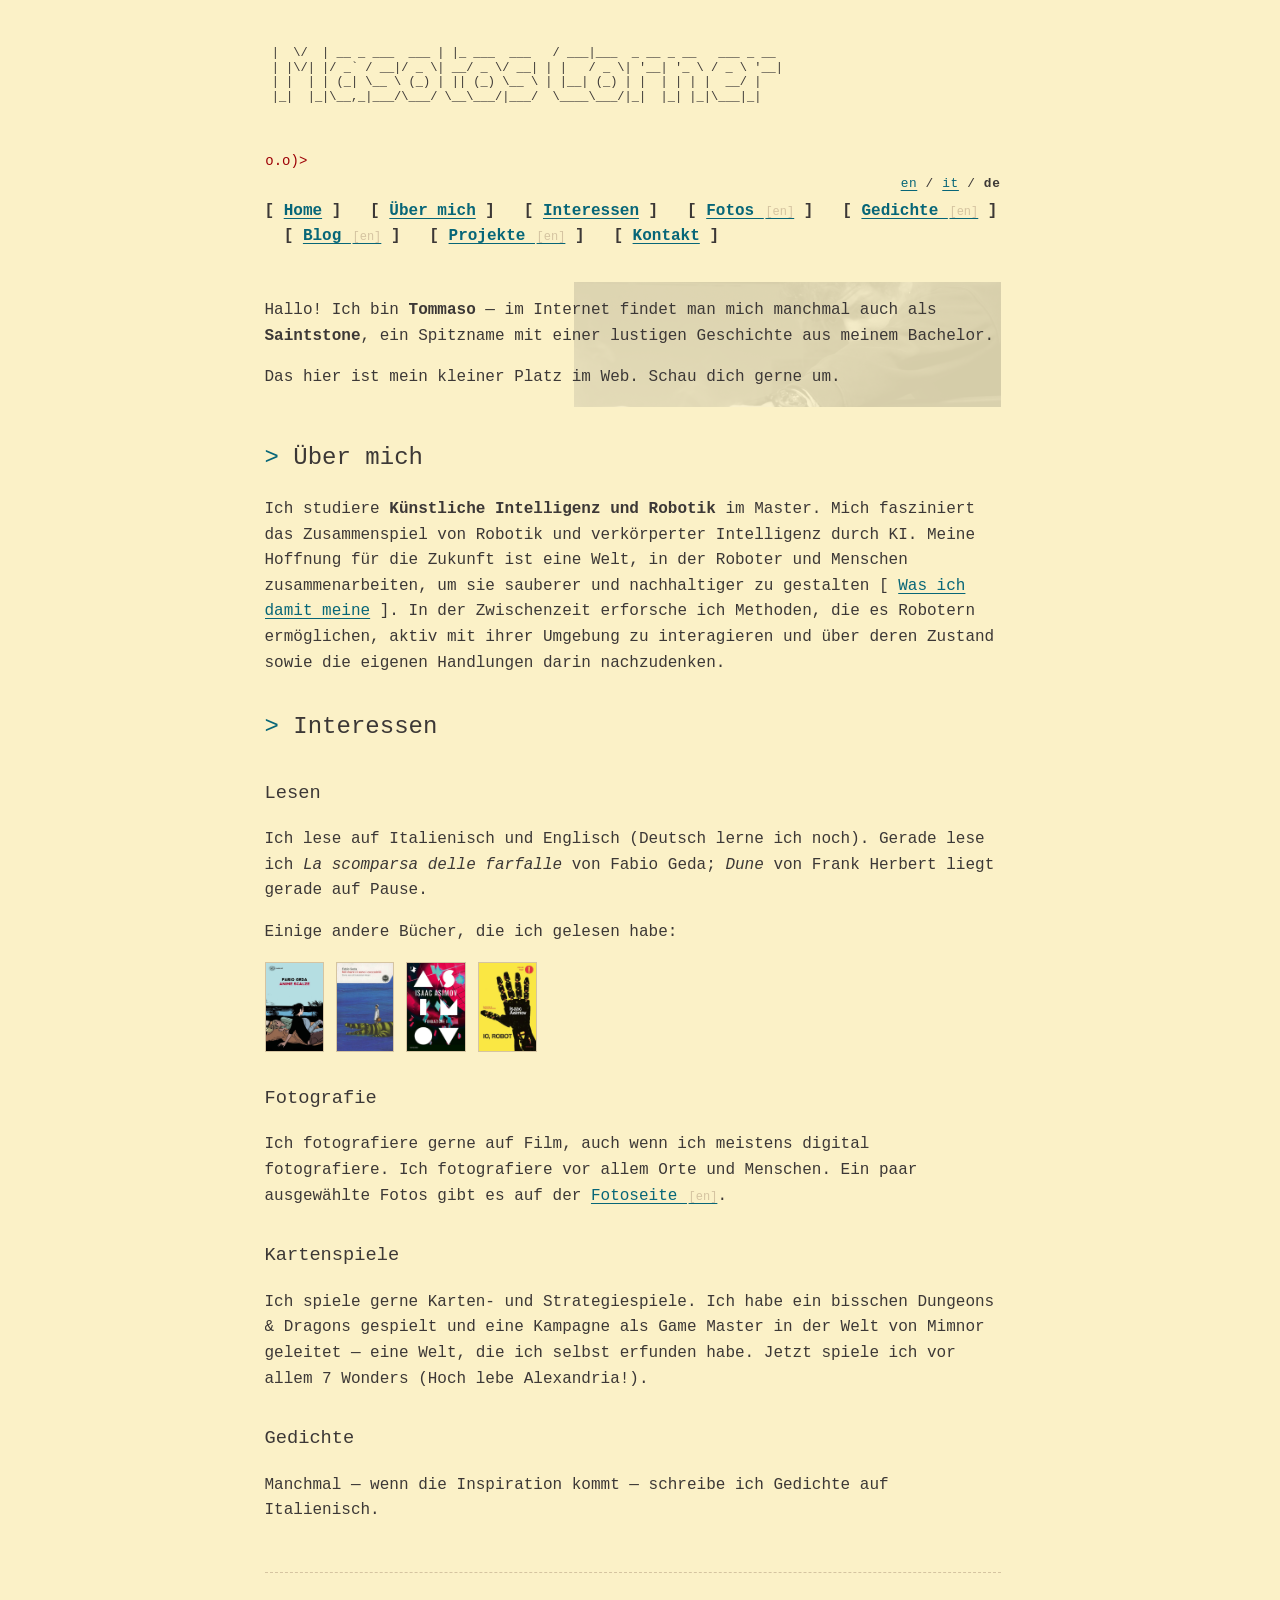
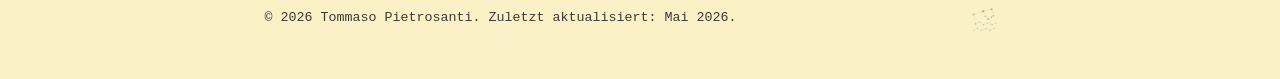
==== de/index.html @ 77a3cf39 "pushing site" ====
<!DOCTYPE html>
<html lang="de">
<head>
    <meta charset="UTF-8">
    <meta name="viewport" content="width=device-width, initial-scale=1.0">
    <meta name="description" content="Persönliche Website von Tommaso Pietrosanti — Masterstudent in Künstlicher Intelligenz und Robotik.">
    <title>Tommaso Pietrosanti</title>
    <link rel="icon" href="../images/aquarius.svg" type="image/svg+xml">
    <link rel="stylesheet" href="../style.css">
</head>
<body>

    <div class="ascii-art">
 |  \/  | __ _ ___  ___ | |_ ___  ___   / ___|___  _ __ _ __   ___ _ __
 | |\/| |/ _` / __|/ _ \| __/ _ \/ __| | |   / _ \| '__| '_ \ / _ \ '__|
 | |  | | (_| \__ \ (_) | || (_) \__ \ | |__| (_) | |  | | | |  __/ |
 |_|  |_|\__,_|___/\___/ \__\___/|___/  \____\___/|_|  |_| |_|\___|_|
    </div>

    <div class="nav-container">
        <div class="snake">~/\_/\_/\_/(o.o)&gt;</div>

        <div class="lang-switcher">
            <a href="../index.html">en</a> /
            <a href="../it/index.html">it</a> /
            <span class="lang-current">de</span>
        </div>

        <nav>
            [ <a href="index.html">Home</a> ] &nbsp;
            [ <a href="#about">Über mich</a> ] &nbsp;
            [ <a href="#interests">Interessen</a> ] &nbsp;
            [ <a href="../photos.html">Fotos <span class="lang-tag">[en]</span></a> ] &nbsp;
            [ <a href="../poetry.html">Gedichte <span class="lang-tag">[en]</span></a> ] &nbsp;
            [ <a href="../blog.html">Blog <span class="lang-tag">[en]</span></a> ] &nbsp;
            [ <a href="../projects.html">Projekte <span class="lang-tag">[en]</span></a> ] &nbsp;
            [ <a href="mailto:saintstone.t@gmail.com">Kontakt</a> ]
        </nav>
    </div>

    <main>
        <section id="intro">
            <img src="../images/pics/biopic.jpg" class="biopic-bg" alt="" aria-hidden="true">
            <p>Hallo! Ich bin <strong>Tommaso</strong> — im Internet findet man mich manchmal auch als <strong>Saintstone</strong>, ein Spitzname mit einer lustigen Geschichte aus meinem Bachelor.</p>
            <p>Das hier ist mein kleiner Platz im Web. Schau dich gerne um.</p>
        </section>

        <section id="about">
            <h2>Über mich</h2>
            <p>Ich studiere <strong>Künstliche Intelligenz und Robotik</strong> im Master. Mich fasziniert das Zusammenspiel von Robotik und verkörperter Intelligenz durch KI. Meine Hoffnung für die Zukunft ist eine Welt, in der Roboter und Menschen zusammenarbeiten, um sie sauberer und nachhaltiger zu gestalten [ <a href="https://en.wikipedia.org/wiki/Solarpunk">Was ich damit meine</a> ]. In der Zwischenzeit erforsche ich Methoden, die es Robotern ermöglichen, aktiv mit ihrer Umgebung zu interagieren und über deren Zustand sowie die eigenen Handlungen darin nachzudenken.</p>
        </section>

        <section id="interests">
            <h2>Interessen</h2>

            <h3>Lesen</h3>
            <p>Ich lese auf Italienisch und Englisch (Deutsch lerne ich noch). Gerade lese ich <em>La scomparsa delle farfalle</em> von Fabio Geda; <em>Dune</em> von Frank Herbert liegt gerade auf Pause.</p>
            <p>Einige andere Bücher, die ich gelesen habe:</p>
            <div class="bookshelf">
                <img src="../images/books/geda-animescalze.jpg" alt="Anime scalze — Fabio Geda">
                <img src="../images/books/geda-nelmarecisonoicoccodrilli.jpg" alt="Nel mare ci sono i coccodrilli — Fabio Geda">
                <img src="../images/books/asimov-fondazione1.jpg" alt="Fondazione vol. 1 — Isaac Asimov">
                <img src="../images/books/asimov-iorobot.jpg" alt="Io, Robot — Isaac Asimov">
            </div>

            <h3>Fotografie</h3>
            <p>Ich fotografiere gerne auf Film, auch wenn ich meistens digital fotografiere. Ich fotografiere vor allem Orte und Menschen. Ein paar ausgewählte Fotos gibt es auf der <a href="../photos.html">Fotoseite <span class="lang-tag">[en]</span></a>.</p>

            <h3>Kartenspiele</h3>
            <p>Ich spiele gerne Karten- und Strategiespiele. Ich habe ein bisschen Dungeons &amp; Dragons gespielt und eine Kampagne als Game Master in der Welt von Mimnor geleitet — eine Welt, die ich selbst erfunden habe. Jetzt spiele ich vor allem 7 Wonders (Hoch lebe Alexandria!).</p>

            <h3>Gedichte</h3>
            <p>Manchmal — wenn die Inspiration kommt — schreibe ich Gedichte auf Italienisch.</p>
        </section>
    </main>

    <hr>
    <footer>
        <img src="../images/aquarius.svg" class="constellation-icon" alt="" aria-hidden="true">
        <p><small>&copy; 2026 Tommaso Pietrosanti. Zuletzt aktualisiert: Mai 2026.</small></p>
    </footer>

</body>
</html>
---- style.css ----
/* =============================================================
   STYLE.CSS — shared styles for every page on this site
   Color palette: Gruvbox Light (https://github.com/morhetz/gruvbox)
   ============================================================= */


/* --- COLOR VARIABLES --------------------------------------- */
:root {
    --bg:       #fbf1c7;  /* page background: warm off-white  */
    --fg:       #3c3836;  /* main text: dark brown            */
    --link:     #076678;  /* links: teal/blue                 */
    --link-bg:  #3c3836;  /* link hover: inverted background  */
    --link-fg:  #fbf1c7;  /* link hover: inverted text        */
    --muted:    #d5c4a1;  /* borders, dividers: light tan     */
    --green:    #79740e;  /* blockquotes, dates: olive green  */
    --red:      #9d0006;  /* snake: dark red                  */
}


/* --- BASE -------------------------------------------------- */
*, *::before, *::after {
    box-sizing: border-box;
}

/* Reserve scrollbar space so layout stays stable across pages with/without scroll */
html {
    scrollbar-gutter: stable;
}

body {
    font-family: "Courier New", Courier, monospace;
    background-color: var(--bg);
    color: var(--fg);
    line-height: 1.6;
    max-width: 800px;   /* keeps lines readable; wider feels like a document */
    margin: 0 auto;     /* centers the content block on wide screens */
    padding: 2rem;
    font-size: 16px;
}


/* --- TYPOGRAPHY -------------------------------------------- */
h1, h2, h3 {
    font-weight: normal;  /* bold headings feel too "web 2.0" */
    margin-top: 2rem;
}

h1 {
    border-bottom: 2px dashed var(--fg);
    padding-bottom: 0.5rem;
}

/* ">" prefix on every h2 — like a terminal prompt */
h2::before {
    content: "> ";
    color: var(--link);
}

ul {
    list-style-type: square;  /* filled square bullets, more retro than circles */
}

blockquote {
    border-left: 4px solid var(--green);
    margin: 1.5rem 0;
    padding-left: 1rem;
    font-style: italic;
}


/* --- LINKS ------------------------------------------------- */
a {
    color: var(--link);
    text-decoration: underline;
    text-underline-offset: 3px;
}

/* Inverted block on hover — mimics a terminal text cursor */
a:hover {
    background-color: var(--link-bg);
    color: var(--link-fg);
    text-decoration: none;
}


/* --- DIVIDERS & FOOTER ------------------------------------ */
hr {
    border: 0;
    border-bottom: 1px dashed var(--muted);
    margin: 2rem 0;
}


/* --- ASCII ART --------------------------------------------- */
.ascii-art {
    white-space: pre;
    overflow-x: auto;
    font-size: 12px;
    line-height: 1.2;
    margin-bottom: 2rem;
}


/* --- NAVIGATION -------------------------------------------- */
nav {
    font-weight: bold;
    margin-bottom: 2rem;
}

.nav-container {
    position: relative;
    overflow: hidden;
    padding-top: 1.5rem;
}


/* --- SNAKE ANIMATION (pure CSS, zero JavaScript) ----------- */
.snake {
    position: absolute;
    top: 0;
    left: -100px;
    font-size: 14px;
    white-space: nowrap;
    color: var(--red);
    animation: slither 15s linear infinite;
}

@keyframes slither {
    0%   { transform: translateX(0); }
    100% { transform: translateX(calc(100vw + 200px)); }
}



/* --- PHOTOS PAGE ------------------------------------------- */
figure.photo {
    margin: 2.5rem 0;
}

figure.photo img {
    max-width: 100%;   /* never overflow the container */
    display: block;    /* removes the small gap below images */
    border: 2px solid var(--muted);
}

figure.photo figcaption {
    font-style: italic;
    font-size: 0.9rem;
    margin-top: 0.5rem;
    padding-left: 0.75rem;
    border-left: 3px solid var(--green);
}


/* --- BLOG INDEX PAGE --------------------------------------- */
.post-entry {
    margin: 2rem 0;
    padding-bottom: 2rem;
    border-bottom: 1px dashed var(--muted);
}

.post-entry:last-child {
    border-bottom: none;
}

.post-date {
    color: var(--green);
    font-size: 0.9rem;
    margin: 0 0 0.25rem;
}

.post-entry h3 {
    margin: 0 0 0.5rem;
    font-size: 1.1rem;
}


/* --- BLOG POST PAGE ---------------------------------------- */
.post-header {
    margin-bottom: 2rem;
}

.post-content p {
    margin: 1rem 0;
}

.back-link {
    display: inline-block;
    margin-top: 2rem;
}


/* --- POETRY PAGE ------------------------------------------- */
.poem {
    white-space: pre-wrap;
    line-height: 1.9;
    margin: 2rem 0;
}


/* --- LANGUAGE SWITCHER ------------------------------------- */
.lang-switcher {
    text-align: right;
    font-size: 0.8rem;
    margin-bottom: 0.25rem;
    letter-spacing: 0.05em;
}

.lang-current {
    font-weight: bold;
    color: var(--fg);
}

.lang-missing {
    color: var(--muted);
}

/* "[en]" inline label shown after a nav link that switches language */
.lang-tag {
    color: var(--muted);
    font-size: 0.75rem;
    font-weight: normal;
    margin-left: 0.1rem;
}


/* --- PAGE BACKGROUND IMAGES -------------------------------- */
main {
    position: relative;
    overflow: hidden;
    isolation: isolate;
}

#intro {
    position: relative;
    overflow: hidden;
    isolation: isolate;
}

.biopic-bg,
.page-bg {
    position: absolute;
    height: auto;
    opacity: 0.15;
    filter: grayscale(100%);
    pointer-events: none;
    user-select: none;
    z-index: -1;
}

.biopic-bg {
    top: 50%;
    right: 0;
    transform: translateY(-50%);
    width: 58%;
}

.page-bg--right {
    top: 12%;
    right: 0;
    width: 50%;
}

.page-bg--left {
    top: 12%;
    left: 0;
    width: 50%;
}


/* --- CONSTELLATION FOOTER ICON ----------------------------- */
.constellation-icon {
    float: right;
    width: 34px;
    height: 34px;
    opacity: 0.38;
    margin: 0 0 0.5rem 1rem;
}


/* --- BOOKSHELF --------------------------------------------- */
/* A horizontal row of small book cover images */
.bookshelf {
    display: flex;
    gap: 0.75rem;
    flex-wrap: wrap;
    margin: 1rem 0;
    align-items: flex-end;
}

.bookshelf img {
    height: 90px;
    width: auto;
    border: 1px solid var(--muted);
    display: block;
}
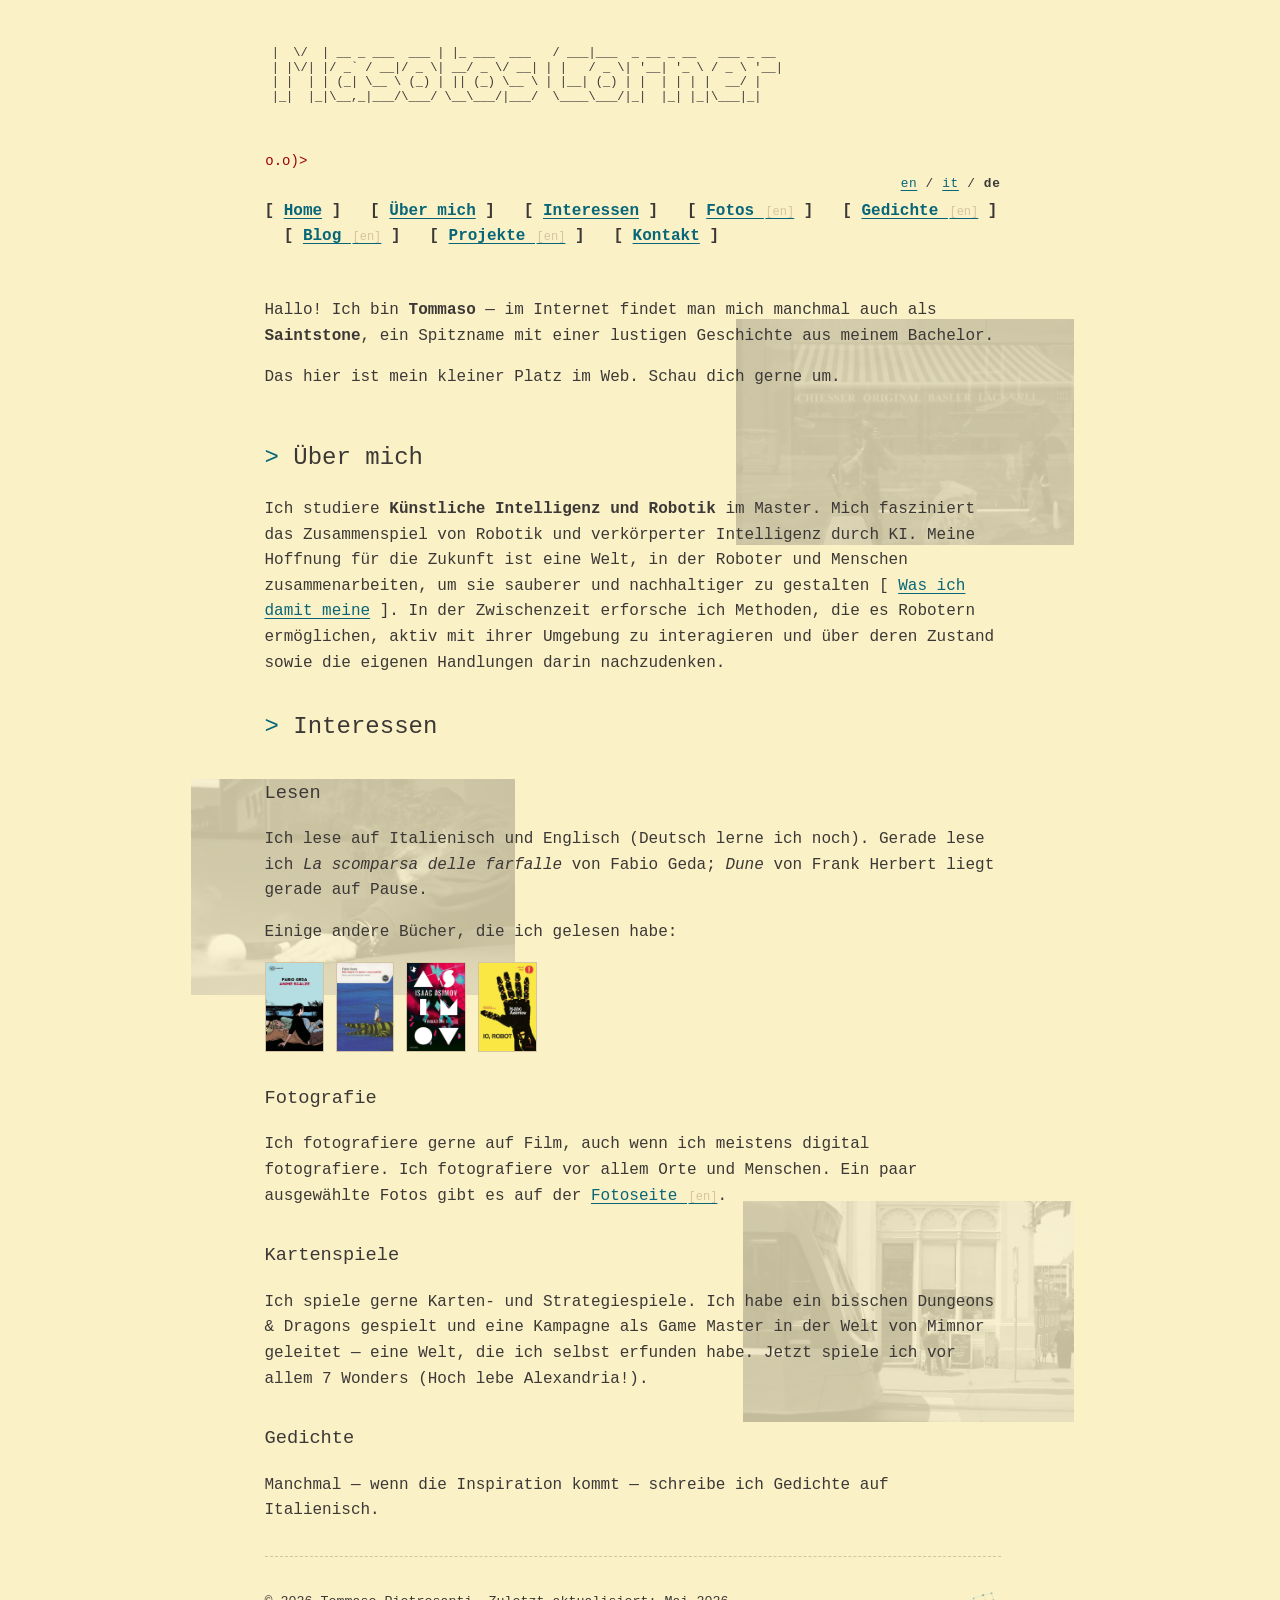
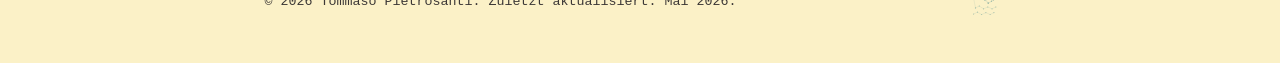
==== commit df13def8: "added some pics" ====
--- a/de/index.html
+++ b/de/index.html
@@ -39,8 +39,12 @@
     </div>
 
     <main>
+        <!-- Decorative background images — negative right/left bleeds into outer viewport margin -->
+        <img src="../images/pics/me-again.jpg" class="bg-scatter" style="top:3%;  right:-10%; width:46%;" alt="" aria-hidden="true">
+        <img src="../images/pics/biopic.jpg"   class="bg-scatter" style="top:40%; left:-10%;  width:44%;" alt="" aria-hidden="true">
+        <img src="../images/pics/tram.jpg"     class="bg-scatter" style="top:74%; right:-10%; width:45%;" alt="" aria-hidden="true">
+
         <section id="intro">
-            <img src="../images/pics/biopic.jpg" class="biopic-bg" alt="" aria-hidden="true">
             <p>Hallo! Ich bin <strong>Tommaso</strong> — im Internet findet man mich manchmal auch als <strong>Saintstone</strong>, ein Spitzname mit einer lustigen Geschichte aus meinem Bachelor.</p>
             <p>Das hier ist mein kleiner Platz im Web. Schau dich gerne um.</p>
         </section>
--- a/style.css
+++ b/style.css
@@ -25,6 +25,7 @@
 /* Reserve scrollbar space so layout stays stable across pages with/without scroll */
 html {
     scrollbar-gutter: stable;
+    overflow-x: hidden; /* clamp horizontal bleed from background images on narrow viewports */
 }
 
 body {
@@ -227,7 +228,8 @@
 /* --- PAGE BACKGROUND IMAGES -------------------------------- */
 main {
     position: relative;
-    overflow: hidden;
+    /* overflow: hidden removed — images are allowed to bleed left/right into the
+       outer viewport margin on wide screens; html { overflow-x: hidden } clamps it. */
     isolation: isolate;
 }
 
@@ -237,6 +239,20 @@
     isolation: isolate;
 }
 
+/* Decorative scattered background images — placed as direct children of <main>.
+   Negative right/left values push them partly into the outer viewport margin on
+   screens wider than 800 px. Per-image placement is set via inline style. */
+.bg-scatter {
+    position: absolute;
+    height: auto;
+    opacity: 0.22;
+    filter: grayscale(100%);
+    pointer-events: none;
+    user-select: none;
+    z-index: -1;
+}
+
+/* Legacy classes kept for any existing uses */
 .biopic-bg,
 .page-bg {
     position: absolute;
@@ -248,13 +264,6 @@
     z-index: -1;
 }
 
-.biopic-bg {
-    top: 50%;
-    right: 0;
-    transform: translateY(-50%);
-    width: 58%;
-}
-
 .page-bg--right {
     top: 12%;
     right: 0;
@@ -294,3 +303,23 @@
     border: 1px solid var(--muted);
     display: block;
 }
+
+
+/* --- RSS COPY POPUP ---------------------------------------- */
+.rss-popup {
+    position: fixed;
+    bottom: 2rem;
+    left: 50%;
+    transform: translateX(-50%);
+    background: var(--fg);
+    color: var(--bg);
+    padding: 0.4rem 1rem;
+    border: 2px solid var(--fg);
+    pointer-events: none;
+    opacity: 0;
+    transition: opacity 0.15s;
+}
+
+.rss-popup.visible {
+    opacity: 1;
+}
